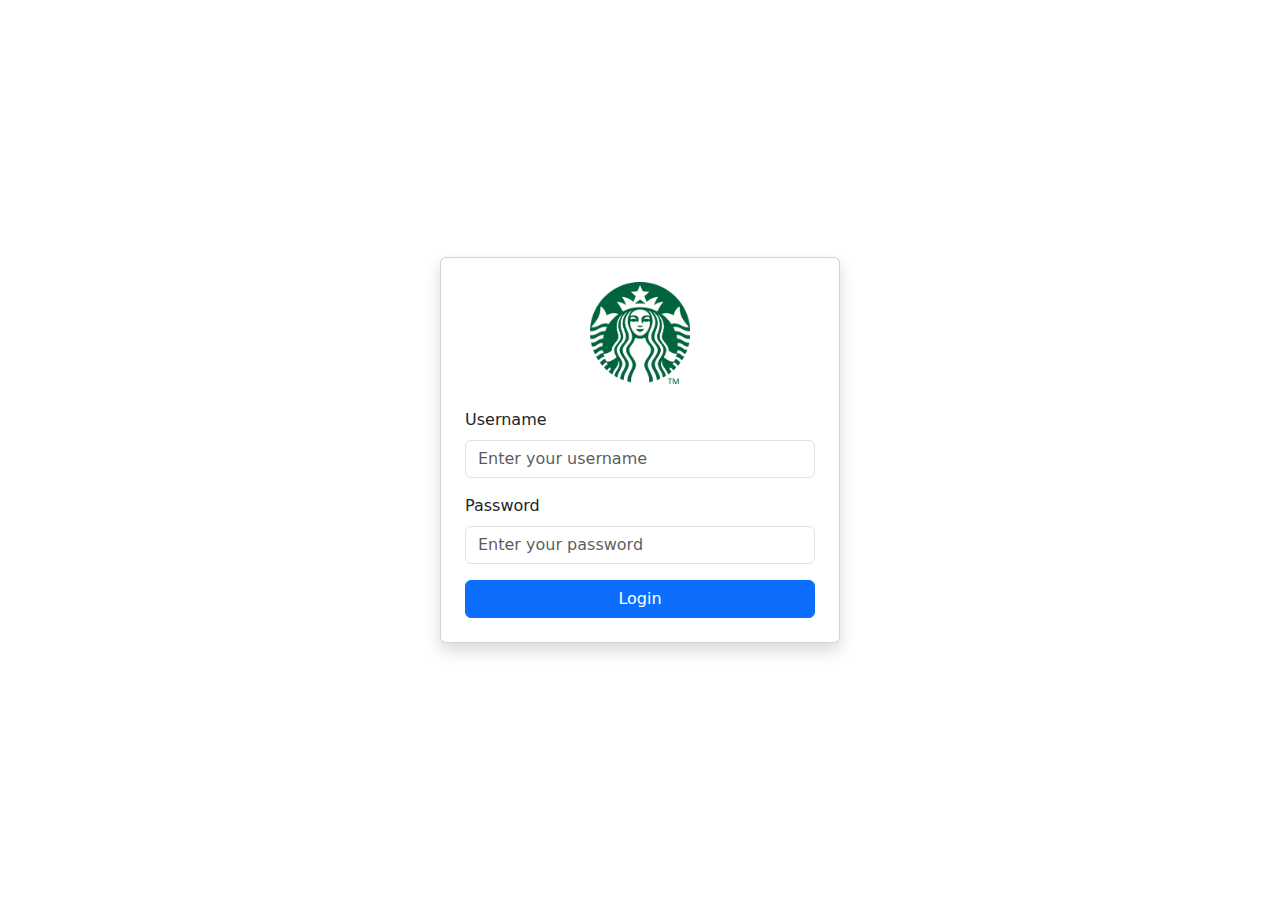
==== index.html @ 91e2215a "Update login page" ====
<!DOCTYPE html>
<html lang="en">
<head>
    <meta charset="UTF-8">
    <meta name="viewport" content="width=device-width, initial-scale=1.0">
    <title>Login</title>
    <link href="https://cdn.jsdelivr.net/npm/bootstrap@5.3.0/dist/css/bootstrap.min.css" rel="stylesheet">
</head>
<body>
<div class="container d-flex align-items-center justify-content-center vh-100">
    <div class="card p-4 shadow w-100" style="max-width: 400px;">
        <div class="text-center mb-4">
            <img src="image/logo.png" alt="Logo" style="width: 100px;"> <!-- Add your logo here -->
        </div>
        <!-- พื้นที่แสดงการแจ้งเตือน -->
        <div id="alertBox" class="d-none alert text-center" role="alert"></div>
        <form>
            <div class="mb-3">
                <label for="username" class="form-label">Username</label>
                <input type="text" class="form-control" id="username" placeholder="Enter your username">
            </div>
            <div class="mb-3">
                <label for="password" class="form-label">Password</label>
                <input type="password" class="form-control" id="password" placeholder="Enter your password">
            </div>
            <button type="button" class="btn btn-primary w-100" onclick="validateLogin()">Login</button>
        </form>
    </div>
</div>

<script>
    function validateLogin() {
        const username = document.getElementById('username').value;
        const password = document.getElementById('password').value;
        const alertBox = document.getElementById('alertBox');

        if (username === 'admin' && password === 'admin') {
            alertBox.classList.remove('d-none', 'alert-danger');
            alertBox.classList.add('alert-success');
            alertBox.innerHTML = '<i class="bi bi-check-circle"></i> Login Successful!';
            
            // หลังจาก 1.5 วินาที ให้เปลี่ยนไปยังหน้า Dashboard
            setTimeout(() => {
                window.location.href = "dashboard.html";
            }, 1500);
        } else {
            alertBox.classList.remove('d-none', 'alert-success');
            alertBox.classList.add('alert-danger');
            alertBox.innerHTML = '<i class="bi bi-x-circle"></i> Incorrect Username or Password!';
        }
    }
</script>

<!-- Bootstrap Icons -->
<link href="https://cdn.jsdelivr.net/npm/bootstrap-icons/font/bootstrap-icons.css" rel="stylesheet">
<!-- Bootstrap JS -->
<script src="https://cdn.jsdelivr.net/npm/bootstrap@5.3.0/dist/js/bootstrap.bundle.min.js"></script>
</body>
</html>
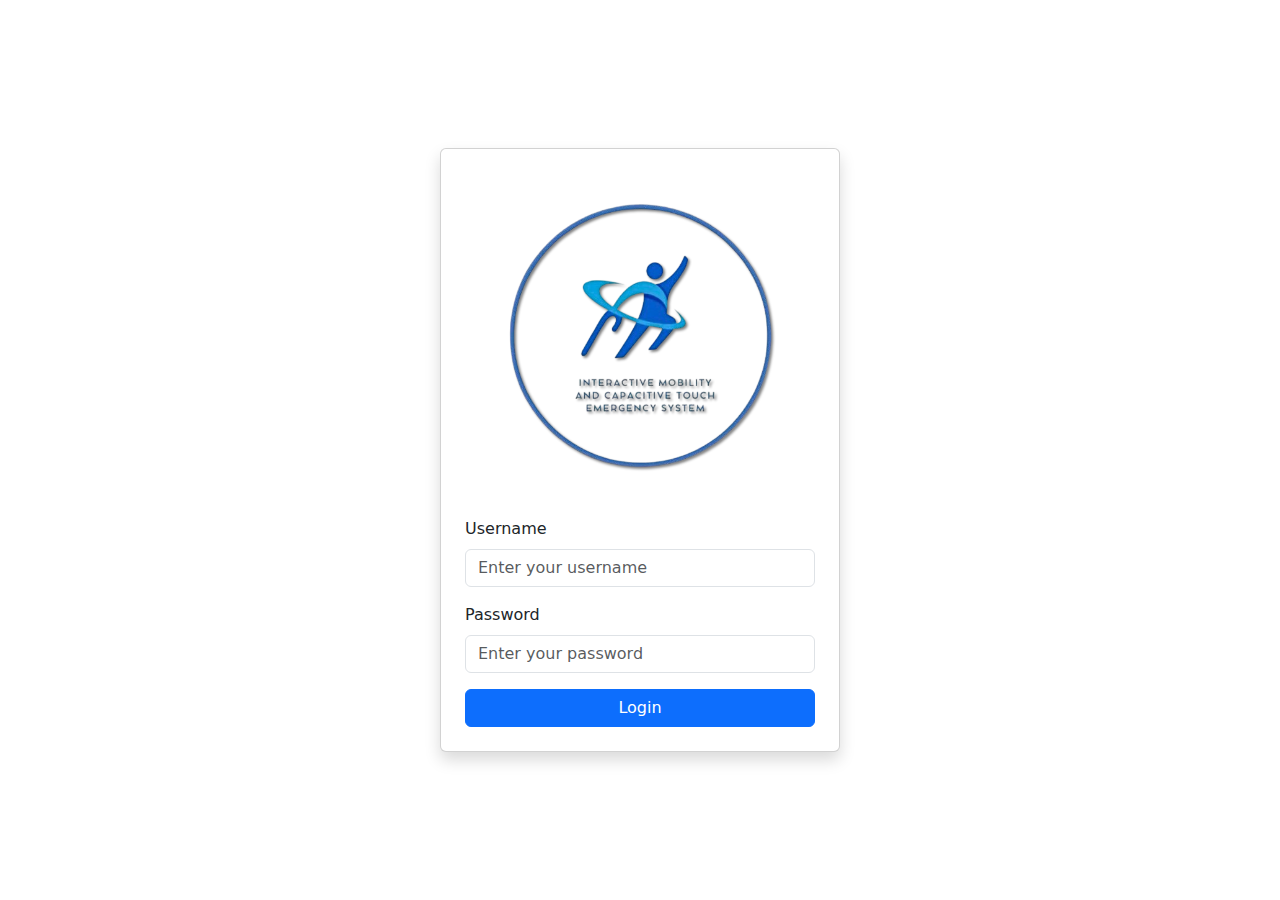
==== commit ceb2ac61: "Update login page" ====
--- a/index.html
+++ b/index.html
@@ -10,7 +10,7 @@
 <div class="container d-flex align-items-center justify-content-center vh-100">
     <div class="card p-4 shadow w-100" style="max-width: 400px;">
         <div class="text-center mb-4">
-            <img src="image/logo.png" alt="Logo" style="width: 100px;"> <!-- Add your logo here -->
+            <img src="image/logo.png" alt="Logo" style="width: 300px;"> <!-- Add your logo here -->
         </div>
         <!-- พื้นที่แสดงการแจ้งเตือน -->
         <div id="alertBox" class="d-none alert text-center" role="alert"></div>
@@ -33,15 +33,17 @@
         const username = document.getElementById('username').value;
         const password = document.getElementById('password').value;
         const alertBox = document.getElementById('alertBox');
-
+  
         if (username === 'admin' && password === 'admin') {
+            // บันทึกสถานะการเข้าสู่ระบบ
+            localStorage.setItem("loggedInUser", username);
+            
             alertBox.classList.remove('d-none', 'alert-danger');
             alertBox.classList.add('alert-success');
             alertBox.innerHTML = '<i class="bi bi-check-circle"></i> Login Successful!';
             
-            // หลังจาก 1.5 วินาที ให้เปลี่ยนไปยังหน้า Dashboard
             setTimeout(() => {
-                window.location.href = "dashboard.html";
+                window.location.href = "dashboard.html"; // ส่งไปหน้า Dashboard
             }, 1500);
         } else {
             alertBox.classList.remove('d-none', 'alert-success');
@@ -49,7 +51,8 @@
             alertBox.innerHTML = '<i class="bi bi-x-circle"></i> Incorrect Username or Password!';
         }
     }
-</script>
+  </script>
+  
 
 <!-- Bootstrap Icons -->
 <link href="https://cdn.jsdelivr.net/npm/bootstrap-icons/font/bootstrap-icons.css" rel="stylesheet">
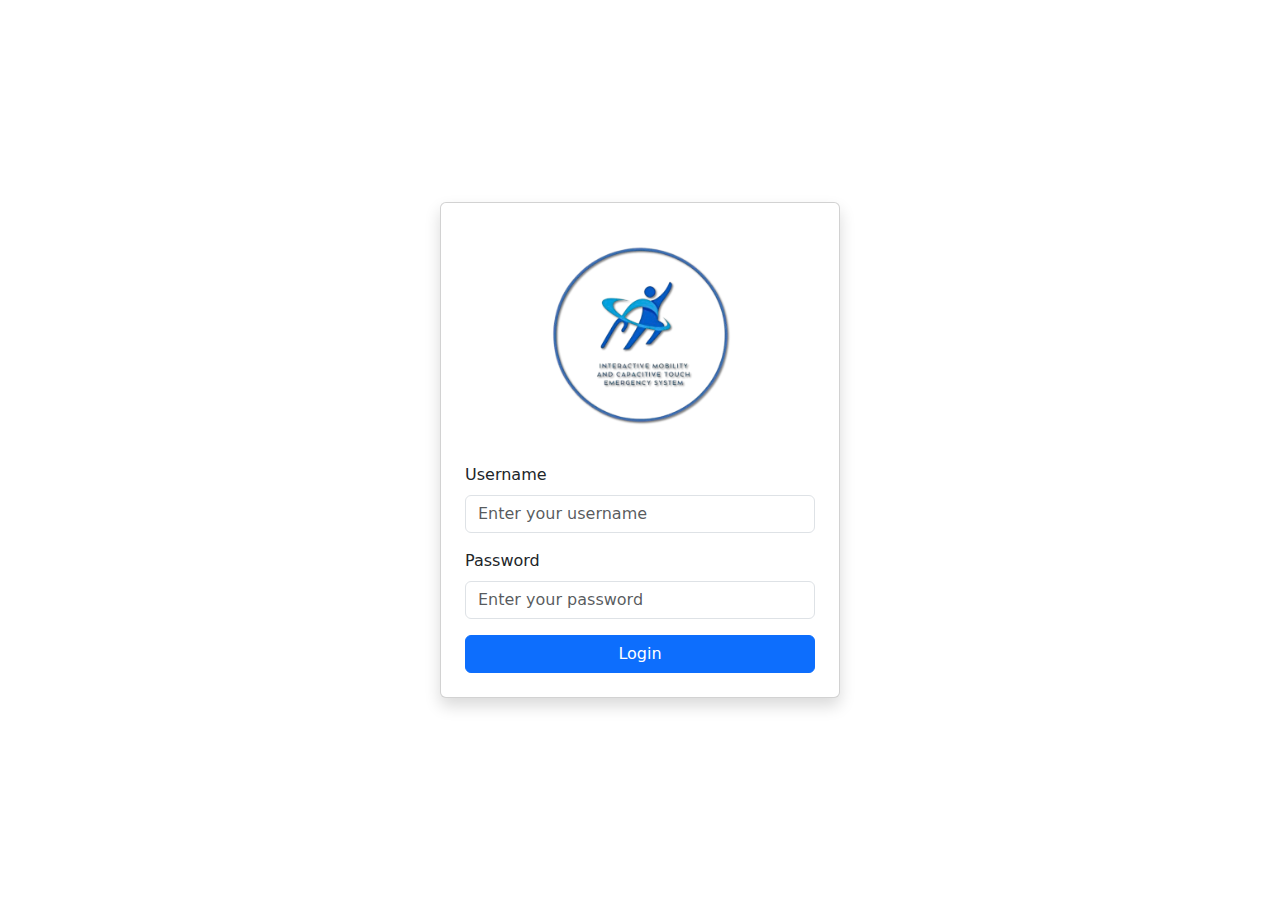
==== commit 0178d6f7: "Update login page" ====
--- a/index.html
+++ b/index.html
@@ -10,7 +10,7 @@
 <div class="container d-flex align-items-center justify-content-center vh-100">
     <div class="card p-4 shadow w-100" style="max-width: 400px;">
         <div class="text-center mb-4">
-            <img src="image/logo.png" alt="Logo" style="width: 300px;"> <!-- Add your logo here -->
+            <img src="image/logo.png" alt="Logo" style="width: 200px;"> <!-- Add your logo here -->
         </div>
         <!-- พื้นที่แสดงการแจ้งเตือน -->
         <div id="alertBox" class="d-none alert text-center" role="alert"></div>
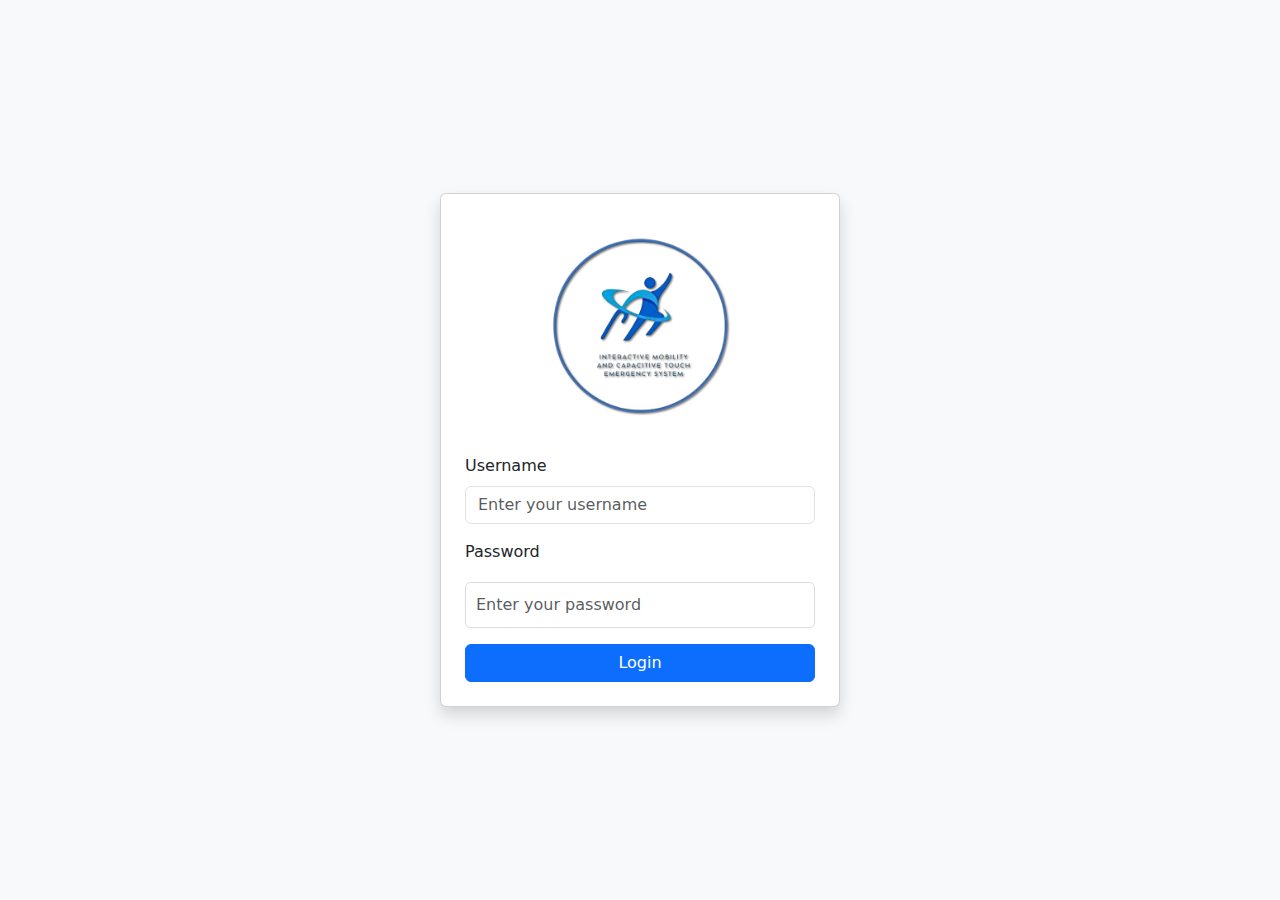
==== commit 567fe237: "Update dashboard design and improve authentication" ====
--- a/index.html
+++ b/index.html
@@ -5,14 +5,14 @@
     <meta name="viewport" content="width=device-width, initial-scale=1.0">
     <title>Login</title>
     <link href="https://cdn.jsdelivr.net/npm/bootstrap@5.3.0/dist/css/bootstrap.min.css" rel="stylesheet">
+    <link rel="stylesheet" href="styles.css">
 </head>
 <body>
 <div class="container d-flex align-items-center justify-content-center vh-100">
     <div class="card p-4 shadow w-100" style="max-width: 400px;">
         <div class="text-center mb-4">
-            <img src="image/logo.png" alt="Logo" style="width: 200px;"> <!-- Add your logo here -->
+            <img src="image/logo.png" alt="Logo" style="width: 200px;">
         </div>
-        <!-- พื้นที่แสดงการแจ้งเตือน -->
         <div id="alertBox" class="d-none alert text-center" role="alert"></div>
         <form>
             <div class="mb-3">
@@ -28,35 +28,7 @@
     </div>
 </div>
 
-<script>
-    function validateLogin() {
-        const username = document.getElementById('username').value;
-        const password = document.getElementById('password').value;
-        const alertBox = document.getElementById('alertBox');
-  
-        if (username === 'admin' && password === 'admin') {
-            // บันทึกสถานะการเข้าสู่ระบบ
-            localStorage.setItem("loggedInUser", username);
-            
-            alertBox.classList.remove('d-none', 'alert-danger');
-            alertBox.classList.add('alert-success');
-            alertBox.innerHTML = '<i class="bi bi-check-circle"></i> Login Successful!';
-            
-            setTimeout(() => {
-                window.location.href = "dashboard.html"; // ส่งไปหน้า Dashboard
-            }, 1500);
-        } else {
-            alertBox.classList.remove('d-none', 'alert-success');
-            alertBox.classList.add('alert-danger');
-            alertBox.innerHTML = '<i class="bi bi-x-circle"></i> Incorrect Username or Password!';
-        }
-    }
-  </script>
-  
-
-<!-- Bootstrap Icons -->
-<link href="https://cdn.jsdelivr.net/npm/bootstrap-icons/font/bootstrap-icons.css" rel="stylesheet">
-<!-- Bootstrap JS -->
 <script src="https://cdn.jsdelivr.net/npm/bootstrap@5.3.0/dist/js/bootstrap.bundle.min.js"></script>
+<script src="script.js"></script>
 </body>
 </html>
--- a/styles.css
+++ b/styles.css
@@ -0,0 +1,73 @@
+body {
+    display: flex;
+    justify-content: center;
+    align-items: center;
+    height: 100vh;
+    margin: 0;
+    background-color: #f4f4f4;
+  }
+  
+  .login-container {
+    background: white;
+    padding: 20px;
+    border-radius: 5px;
+    box-shadow: 0 0 10px rgba(0,0,0,0.1);
+    width: 90%;
+    max-width: 400px;
+  }
+  
+  input[type="email"],
+  input[type="password"] {
+    width: 100%;
+    padding: 10px;
+    margin: 10px 0;
+    border: 1px solid #ddd;
+    border-radius: 5px;
+  }
+  
+  button {
+    width: 100%;
+    padding: 10px;
+    background-color: #0056b3;
+    color: white;
+    border: none;
+    border-radius: 5px;
+    cursor: pointer;
+  }
+  
+  body {
+    background-color: #f8f9fa; /* Light grey background */
+  }
+  
+  .jumbotron {
+    background-color: #ffffff; /* White background for the jumbotron */
+    box-shadow: 0 4px 6px rgba(0,0,0,0.1); /* Slight shadow for depth */
+  }
+  body {
+    background-color: #f8f9fa;
+}
+
+.menu-item {
+    background: white;
+    border-radius: 15px;
+    padding: 15px;
+    display: flex;
+    flex-direction: column;
+    align-items: center;
+    justify-content: center;
+}
+
+.menu-item img {
+    width: 80px; /* ปรับขนาดไอคอน */
+    height: auto;
+}
+
+.menu-item p {
+    font-weight: bold;
+    color: #17a2b8;
+    font-size: 14px;
+}
+
+      
+  
+  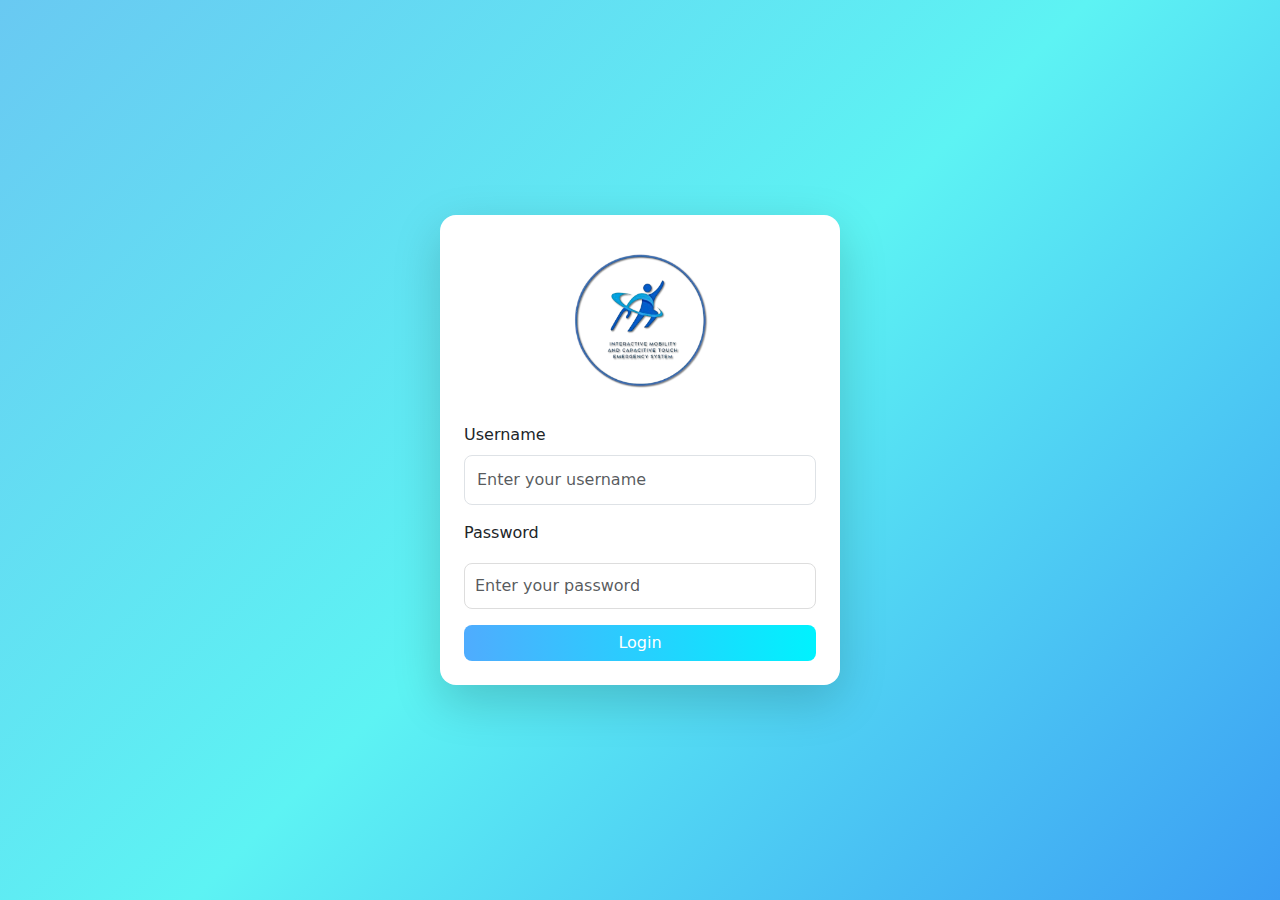
==== commit 816c75df: "Update ui login" ====
--- a/index.html
+++ b/index.html
@@ -7,23 +7,23 @@
     <link href="https://cdn.jsdelivr.net/npm/bootstrap@5.3.0/dist/css/bootstrap.min.css" rel="stylesheet">
     <link rel="stylesheet" href="styles.css">
 </head>
-<body>
+<body class="login-container">
 <div class="container d-flex align-items-center justify-content-center vh-100">
-    <div class="card p-4 shadow w-100" style="max-width: 400px;">
+    <div class="card p-4 shadow-lg rounded-4 w-100" style="max-width: 400px; background: white;">
         <div class="text-center mb-4">
-            <img src="image/logo.png" alt="Logo" style="width: 200px;">
+            <img src="image/logo.png" alt="Logo" style="width: 150px;">
         </div>
         <div id="alertBox" class="d-none alert text-center" role="alert"></div>
         <form>
             <div class="mb-3">
                 <label for="username" class="form-label">Username</label>
-                <input type="text" class="form-control" id="username" placeholder="Enter your username">
+                <input type="text" class="form-control rounded-3" id="username" placeholder="Enter your username">
             </div>
             <div class="mb-3">
                 <label for="password" class="form-label">Password</label>
-                <input type="password" class="form-control" id="password" placeholder="Enter your password">
+                <input type="password" class="form-control rounded-3" id="password" placeholder="Enter your password">
             </div>
-            <button type="button" class="btn btn-primary w-100" onclick="validateLogin()">Login</button>
+            <button type="button" class="btn btn-primary w-100 rounded-3" onclick="validateLogin()">Login</button>
         </form>
     </div>
 </div>
--- a/styles.css
+++ b/styles.css
@@ -7,14 +7,75 @@
     background-color: #f4f4f4;
   }
   
-  .login-container {
+  /* .login-container {
     background: white;
     padding: 20px;
     border-radius: 5px;
     box-shadow: 0 0 10px rgba(0,0,0,0.1);
     width: 90%;
     max-width: 400px;
-  }
+  } */
+
+  /* พื้นหลังไล่สีฟ้าอ่อน */
+.login-container {
+  background: linear-gradient(135deg, #69c9f2, #5df3f3, #3b9df3);
+  height: 100vh;
+  display: flex;
+  justify-content: center;
+  align-items: center;
+}
+
+/* ปรับสไตล์ของกล่อง Login */
+.card {
+  border: none;
+  box-shadow: 0px 5px 15px rgba(0, 0, 0, 0.1);
+}
+
+/* ปุ่ม Login ปรับสีฟ้าให้สวยขึ้น */
+.btn-primary {
+  background: linear-gradient(to right, #4facfe, #00f2fe);
+  border: none;
+  transition: 0.3s;
+}
+
+.btn-primary:hover {
+  background: linear-gradient(to right, #00f2fe, #4facfe);
+}
+
+/* ปรับสไตล์ของช่องกรอก Username และ Password */
+.form-control {
+  border-radius: 10px;
+  transition: 0.3s;
+  padding: 12px;
+  font-size: 16px;
+}
+
+/* เอฟเฟกต์ตอนกดที่ช่องกรอกข้อมูล */
+.form-control:focus {
+  border-color: #4facfe;
+  box-shadow: 0 0 8px rgba(79, 172, 254, 0.5);
+}
+
+/* ปรับไอคอนในช่อง Password ให้มีสไตล์ */
+.input-group {
+  position: relative;
+}
+
+.input-group .form-control {
+  padding-right: 40px;
+}
+
+.input-group-append {
+  position: absolute;
+  right: 10px;
+  top: 50%;
+  transform: translateY(-50%);
+  cursor: pointer;
+}
+
+
+/*______________*/
+
   
   input[type="email"],
   input[type="password"] {
@@ -68,6 +129,31 @@
     font-size: 14px;
 }
 
+/* Status container */
+.status-container {
+  background: white;
+  border-radius: 10px;
+  padding: 10px;
+  display: inline-block;
+  box-shadow: 0px 2px 5px rgba(0, 0, 0, 0.1);
+}
+
+/* ปรับขนาดเมนูให้สวยขึ้น */
+.menu-item {
+  background: white;
+  border-radius: 15px;
+  padding: 15px;
+  display: flex;
+  flex-direction: column;
+  align-items: center;
+  justify-content: center;
+}
+
+.menu-item img {
+  width: 80px; /* ปรับขนาดไอคอน */
+  height: auto;
+}
+
       
   
   